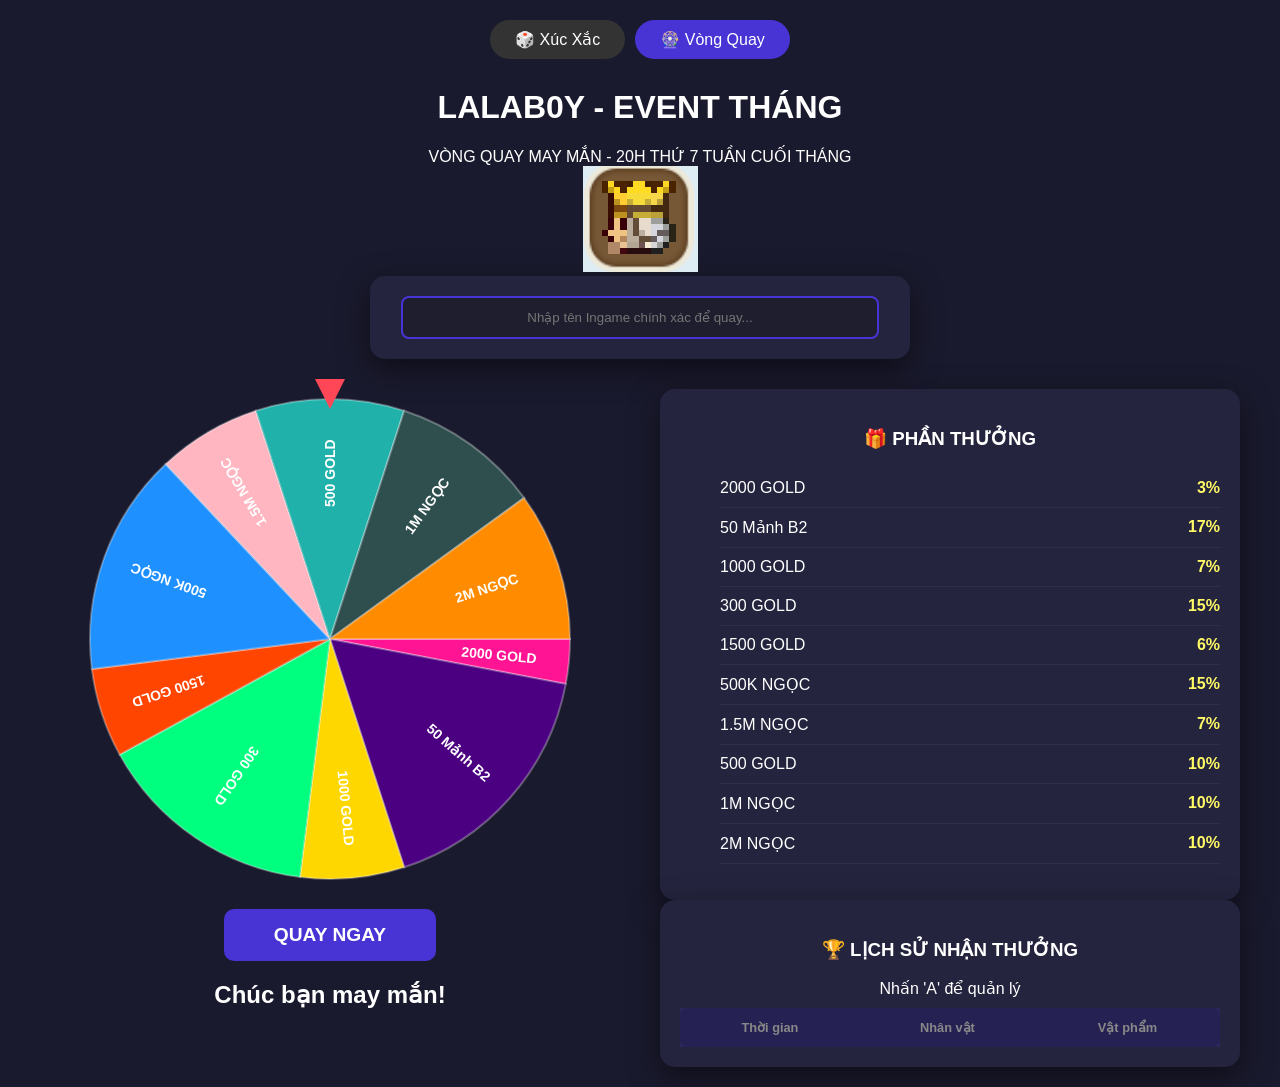
==== vongquay.html @ add76ce4 "Add files via upload" ====
<!DOCTYPE html>
<html lang="vi">
<head>
    <meta charset="UTF-8">
    <meta name="viewport" content="width=device-width, initial-scale=1.0">
    <title>Lucky Wheel - Bang Chiến</title>
    <link rel="stylesheet" href="style_vongquay.css">
</head>
<body>
    <div class="wheel-container">
        <nav class="game-nav">
            <a href="index.html" class="nav-item">🎲 Xúc Xắc</a>
            <a href="vongquay.html" class="nav-item active">🎡 Vòng Quay</a>
        </nav>

        <header>
            <h1>LALAB0Y - EVENT THÁNG</h1>
            <div class="event-tag"> VÒNG QUAY MAY MẮN - 20H THỨ 7 TUẦN CUỐI THÁNG </div>
            <img src="img/logoBang.png">
        </header>

        <div class="input-section card-fancy">
            <input type="text" id="username" placeholder="Nhập tên Ingame chính xác để quay...">
        </div>

        <div class="main-layout">
            <div class="wheel-side">
                <div class="wheel-wrapper">
                    <div class="pointer"></div>
                    <canvas id="wheelCanvas" width="500" height="500"></canvas>
                </div>
                <button id="spin-btn">QUAY NGAY</button>
                <h2 id="result-text">Chúc bạn may mắn!</h2>
            </div>

            <div class="info-side">
                <div class="card-fancy">
                    <h3>🎁 PHẦN THƯỞNG</h3>
                    <ul id="prize-list-display">
                        </ul>
                </div>

                <div class="card-fancy history-section">
                    <div class="history-header">
                        <h3>🏆 LỊCH SỬ NHẬN THƯỞNG</h3>
                        <span class="admin-hint">Nhấn 'A' để quản lý</span>
                    </div>
                    <div class="table-container">
                        <table class="ranking-table">
                            <thead>
                                <tr>
                                    <th>Thời gian</th>
                                    <th>Nhân vật</th>
                                    <th>Vật phẩm</th>
                                </tr>
                            </thead>
                            <tbody id="history-body"></tbody>
                        </table>
                    </div>
                </div>
            </div>
        </div>
    </div>

    <div id="admin-modal" class="modal-overlay" style="display:none;">
        <div class="modal-content card-fancy">
            <h3>QUẢN TRỊ VIÊN</h3>
            <p>Xác nhận reset toàn bộ lịch sử và lượt quay tuần mới?</p>
            <div class="modal-btns">
                <button id="confirm-reset" class="btn-danger">XÁC NHẬN RESET</button>
                <button id="close-modal">HỦY</button>
            </div>
        </div>
    </div>

    <script src="script_vongquay.js"></script>
</body>
</html>
---- style_vongquay.css ----
:root {
    --bg-color: #1a1a2e;
    --card-bg: #24243e;
    --accent-color: #4834d4;
    --text-color: #ffffff;
}

body {
    background-color: var(--bg-color);
    color: var(--text-color);
    font-family: 'Segoe UI', Tahoma, Geneva, Verdana, sans-serif;
    margin: 0; padding: 20px;
}

.wheel-container { max-width: 1200px; margin: 0 auto; text-align: center; }

/* Navigation */
.game-nav { display: flex; justify-content: center; gap: 10px; margin-bottom: 30px; }
.nav-item { 
    padding: 10px 25px; border-radius: 20px; background: #333; 
    color: white; text-decoration: none; transition: 0.3s;
}
.nav-item.active { background: var(--accent-color); }

/* Input Section */
.input-section { max-width: 500px; margin: 0 auto 30px; padding: 15px; }
#username {
    width: 90%; padding: 12px; border-radius: 8px; border: 2px solid var(--accent-color);
    background: #1e1e2f; color: white; text-align: center; outline: none;
}

/* Layout */
.main-layout { display: grid; grid-template-columns: 1fr 1fr; gap: 40px; align-items: start; }

/* Wheel */
.wheel-wrapper { position: relative; width: 500px; height: 500px; margin: 0 auto; }
.pointer {
    position: absolute; top: -10px; left: 50%; transform: translateX(-50%);
    width: 0; height: 0; border-left: 15px solid transparent;
    border-right: 15px solid transparent; border-top: 30px solid #ff4757; z-index: 10;
}
#spin-btn {
    margin-top: 20px; padding: 15px 50px; font-size: 1.2rem; font-weight: bold;
    background: var(--accent-color); color: white; border: none; border-radius: 10px; cursor: pointer;
}

/* Cards & Tables */
.card-fancy { background: var(--card-bg); border-radius: 15px; padding: 20px; box-shadow: 0 10px 30px rgba(0,0,0,0.5); }
.table-container { background: rgba(0,0,0,0.2); border-radius: 8px; margin-top: 10px; }
.ranking-table { width: 100%; border-collapse: collapse; }
.ranking-table th { padding: 12px; background: rgba(72, 52, 212, 0.2); color: #888; font-size: 0.8rem; }
.ranking-table td { padding: 12px; border-bottom: 1px solid rgba(255,255,255,0.05); }
.history-name { color: #fffa65; font-weight: bold; }

/* Admin Modal */
.modal-overlay {
    position: fixed; top:0; left:0; width:100%; height:100%;
    background: rgba(0,0,0,0.85); display: flex; justify-content: center; align-items: center; z-index: 999;
}
.btn-danger { background: #ff4757; color: white; border: none; padding: 10px 20px; border-radius: 5px; cursor: pointer; }
#close-modal { background: #555; color: white; border: none; padding: 10px 20px; border-radius: 5px; margin-left: 10px; cursor: pointer; }
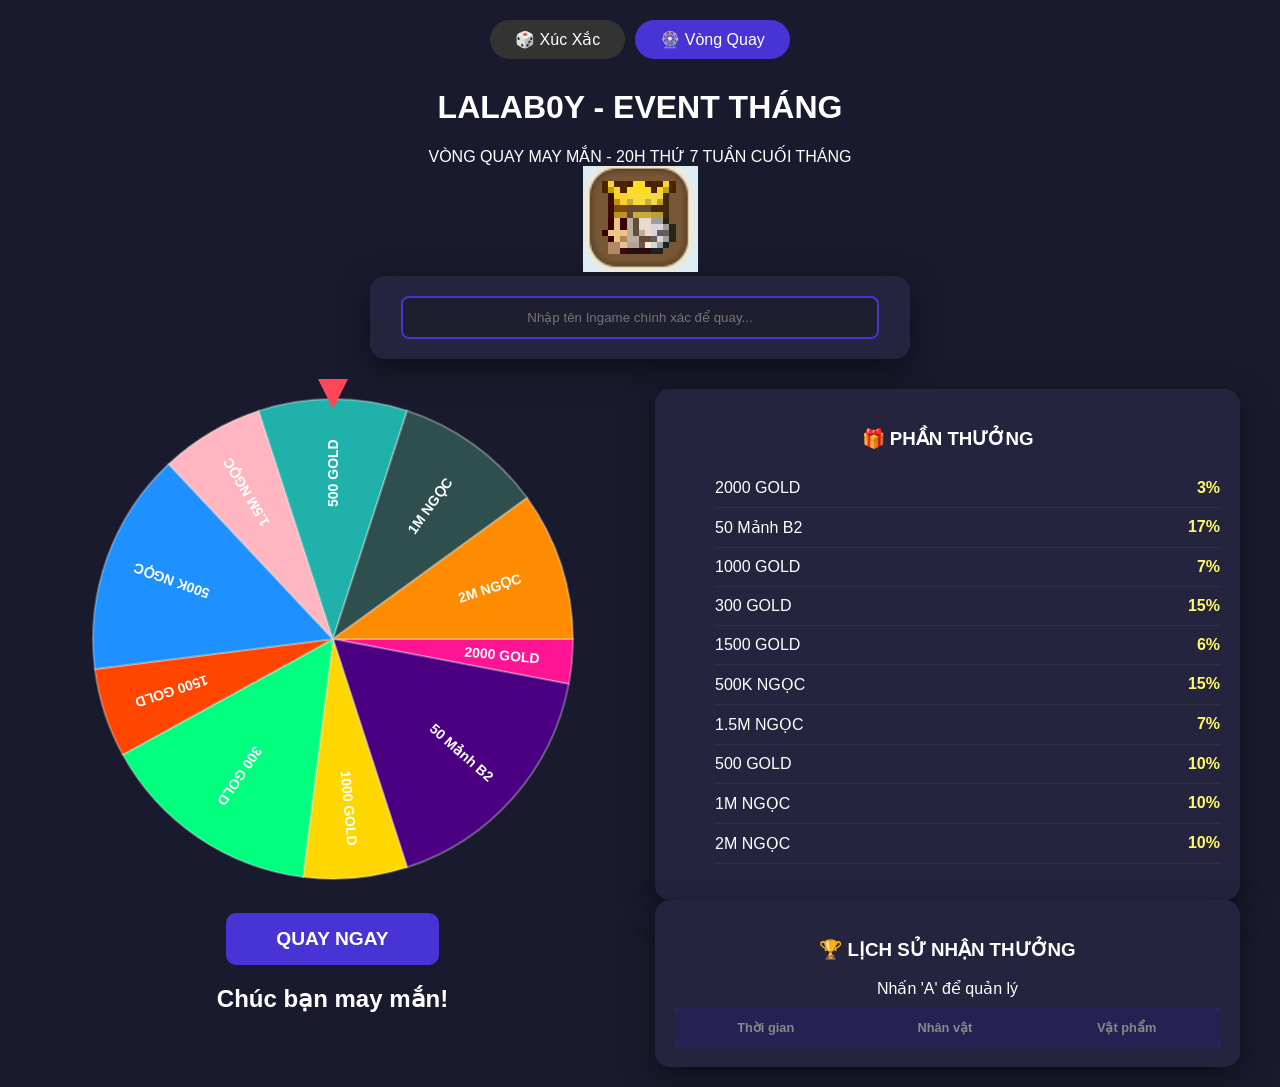
==== commit d72858cf: "Add files via upload" ====
--- a/vongquay.html
+++ b/vongquay.html
@@ -3,7 +3,7 @@
 <head>
     <meta charset="UTF-8">
     <meta name="viewport" content="width=device-width, initial-scale=1.0">
-    <title>Lucky Wheel - Bang Chiến</title>
+    <title>Minigame vòng quay may mắn</title>
     <link rel="stylesheet" href="style_vongquay.css">
 </head>
 <body>
--- a/style_vongquay.css
+++ b/style_vongquay.css
@@ -58,4 +58,56 @@
     background: rgba(0,0,0,0.85); display: flex; justify-content: center; align-items: center; z-index: 999;
 }
 .btn-danger { background: #ff4757; color: white; border: none; padding: 10px 20px; border-radius: 5px; cursor: pointer; }
-#close-modal { background: #555; color: white; border: none; padding: 10px 20px; border-radius: 5px; margin-left: 10px; cursor: pointer; }+#close-modal { background: #555; color: white; border: none; padding: 10px 20px; border-radius: 5px; margin-left: 10px; cursor: pointer; }
+
+/* Responsive cho Vòng Quay */
+.main-layout {
+    display: grid;
+    grid-template-columns: 1fr 1fr;
+    gap: 30px;
+}
+
+/* Xử lý vòng quay co giãn */
+.wheel-wrapper {
+    position: relative;
+    width: 100%;
+    max-width: 500px; /* Không vượt quá 500px */
+    height: auto;
+    aspect-ratio: 1 / 1; /* Giữ khung hình vuông */
+    margin: 0 auto;
+}
+
+#wheelCanvas {
+    width: 100% !important;
+    height: auto !important;
+}
+
+@media (max-width: 992px) {
+    .main-layout {
+        grid-template-columns: 1fr; /* Tablet và Mobile chồng lên nhau */
+    }
+}
+
+@media (max-width: 600px) {
+    body { padding: 10px; }
+    
+    .input-section {
+        width: 100%;
+        box-sizing: border-box;
+    }
+
+    .wheel-wrapper {
+        max-width: 300px; /* Nhỏ lại trên điện thoại nhỏ */
+    }
+    
+    .pointer {
+        border-top-width: 20px;
+        border-left-width: 10px;
+        border-right-width: 10px;
+    }
+    
+    .ranking-table th, .ranking-table td {
+        padding: 8px 5px;
+        font-size: 0.85rem;
+    }
+}
